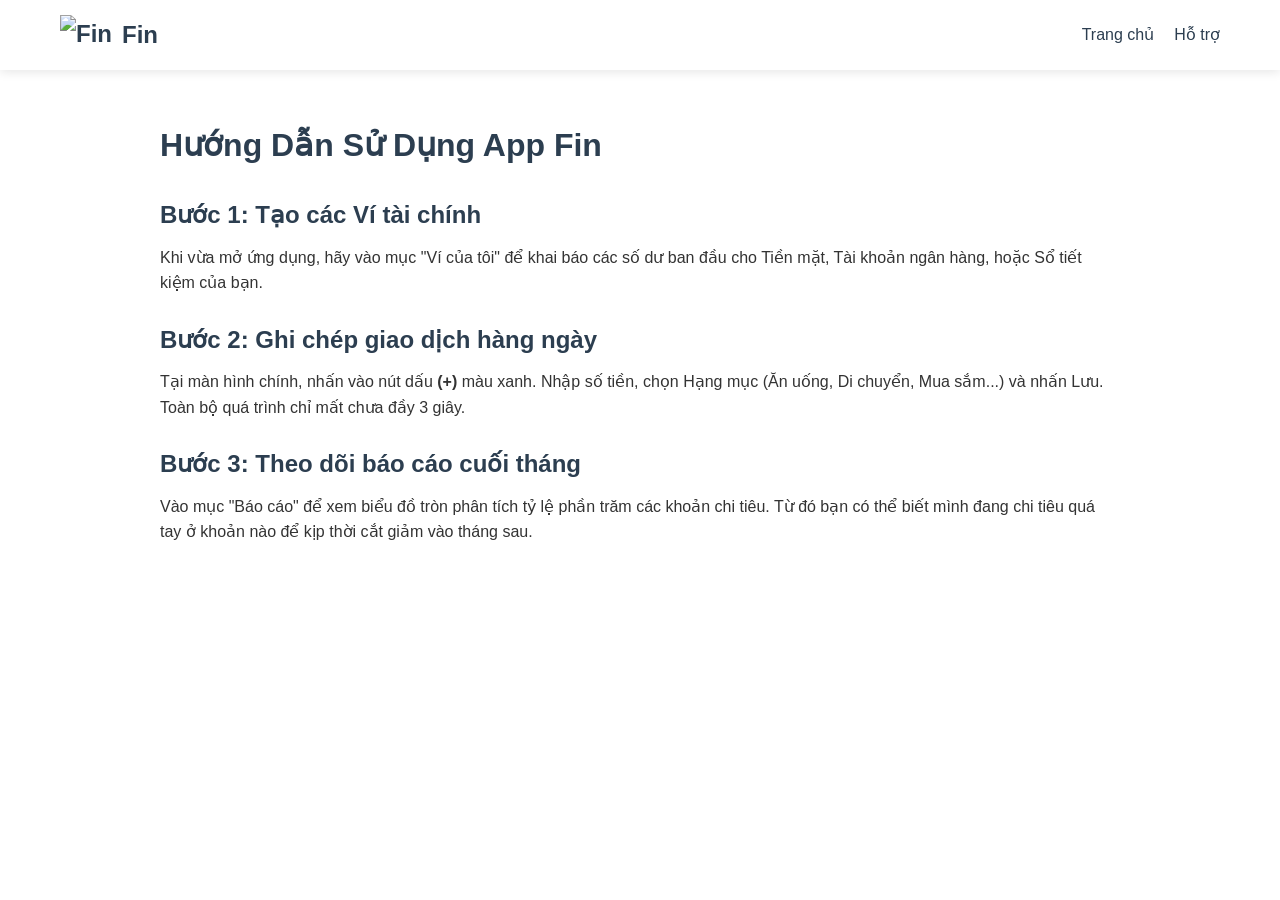
==== guide.html @ 74bb410a "Add files via upload" ====
<!DOCTYPE html>
<html lang="vi">
<head>
    <meta charset="UTF-8">
    <meta name="viewport" content="width=device-width, initial-scale=1.0">
    <title>Hướng dẫn sử dụng - Fin</title>
    <link rel="stylesheet" href="style.css">
</head>
<body>
    <header>
        <nav>
            <a href="index.html" class="logo"><img src="images/logo.png" alt="Fin"><span>Fin</span></a>
            <ul class="nav-links">
                <li><a href="index.html">Trang chủ</a></li>
                <li><a href="support.html">Hỗ trợ</a></li>
            </ul>
        </nav>
    </header>

    <div class="container">
        <h1>Hướng Dẫn Sử Dụng App Fin</h1>
        
        <h2>Bước 1: Tạo các Ví tài chính</h2>
        <p>Khi vừa mở ứng dụng, hãy vào mục "Ví của tôi" để khai báo các số dư ban đầu cho Tiền mặt, Tài khoản ngân hàng, hoặc Sổ tiết kiệm của bạn.</p>

        <h2>Bước 2: Ghi chép giao dịch hàng ngày</h2>
        <p>Tại màn hình chính, nhấn vào nút dấu <b>(+)</b> màu xanh. Nhập số tiền, chọn Hạng mục (Ăn uống, Di chuyển, Mua sắm...) và nhấn Lưu. Toàn bộ quá trình chỉ mất chưa đầy 3 giây.</p>

        <h2>Bước 3: Theo dõi báo cáo cuối tháng</h2>
        <p>Vào mục "Báo cáo" để xem biểu đồ tròn phân tích tỷ lệ phần trăm các khoản chi tiêu. Từ đó bạn có thể biết mình đang chi tiêu quá tay ở khoản nào để kịp thời cắt giảm vào tháng sau.</p>
    </div>
</body>
</html>
---- style.css ----
:root {
    --primary-color: #2ecc71; /* Màu xanh lá tài chính */
    --dark-color: #2c3e50;
    --light-color: #f8f9fa;
    --text-color: #333;
}

* {
    margin: 0;
    padding: 0;
    box-sizing: border-box;
    font-family: 'Segoe UI', Tahoma, Geneva, Verdana, sans-serif;
}

body {
    color: var(--text-color);
    line-height: 1.6;
    background-color: #fff;
}

/* Header & Navigation */
header {
    background: #fff;
    box-shadow: 0 2px 10px rgba(0,0,0,0.1);
    position: sticky;
    top: 0;
    z-index: 1000;
}

nav {
    display: flex;
    justify-content: space-between;
    align-items: center;
    max-width: 1200px;
    margin: 0 auto;
    padding: 15px 20px;
}

.logo {
    display: flex;
    align-items: center;
    gap: 10px;
    text-decoration: none;
    font-size: 24px;
    font-weight: bold;
    color: var(--dark-color);
}

.logo img {
    height: 40px;
    width: auto;
}

.nav-links {
    display: flex;
    list-style: none;
    gap: 20px;
}

.nav-links a {
    text-decoration: none;
    color: var(--dark-color);
    font-weight: 500;
    transition: color 0.3s;
}

.nav-links a:hover {
    color: var(--primary-color);
}

/* Container dùng chung cho các trang con */
.container {
    max-width: 1000px;
    margin: 50px auto;
    padding: 0 20px;
}

.container h1 {
    color: var(--dark-color);
    margin-bottom: 20px;
}

.container h2 {
    color: var(--dark-color);
    margin: 25px 0 10px 0;
}

/* Hero Section (Trang chủ) */
.hero {
    display: flex;
    align-items: center;
    justify-content: space-between;
    max-width: 1200px;
    margin: 0 auto;
    padding: 60px 20px;
    gap: 40px;
}

.hero-text {
    flex: 1;
}

.hero-text h1 {
    font-size: 42px;
    color: var(--dark-color);
    margin-bottom: 20px;
    line-height: 1.2;
}

.hero-text p {
    font-size: 18px;
    color: #666;
    margin-bottom: 30px;
}

.btn-download {
    display: inline-block;
    background-color: var(--primary-color);
    color: #fff;
    padding: 12px 30px;
    text-decoration: none;
    font-weight: bold;
    border-radius: 25px;
    transition: transform 0.2s, background 0.3s;
}

.btn-download:hover {
    background-color: #27ae60;
    transform: translateY(-2px);
}

.hero-image {
    flex: 1;
    text-align: center;
}

.hero-image img {
    max-width: 100%;
    height: auto;
    border-radius: 10px;
}

/* Features Section */
.features {
    background-color: var(--light-color);
    padding: 60px 20px;
}

.features-inner {
    max-width: 1200px;
    margin: 0 auto;
    text-align: center;
}

.features-grid {
    display: grid;
    grid-template-columns: repeat(auto-fit, minmax(250px, 1fr));
    gap: 30px;
    margin-top: 40px;
}

.feature-card {
    background: #fff;
    padding: 30px;
    border-radius: 8px;
    box-shadow: 0 4px 6px rgba(0,0,0,0.05);
}

/* Screenshots Section */
.screenshots {
    padding: 60px 20px;
    max-width: 1200px;
    margin: 0 auto;
    text-align: center;
}

.screenshot-gallery {
    display: flex;
    justify-content: center;
    gap: 20px;
    flex-wrap: wrap;
    margin-top: 40px;
}

.screenshot-gallery img {
    width: 220px;
    border-radius: 15px;
    box-shadow: 0 5px 15px rgba(0,0,0,0.1);
    transition: transform 0.3s;
}

.screenshot-gallery img:hover {
    transform: scale(1.05);
}

/* Footer */
footer {
    background-color: var(--dark-color);
    color: #fff;
    text-align: center;
    padding: 30px 20px;
    margin-top: 50px;
}

footer a {
    color: #bbb;
    text-decoration: none;
    margin: 0 10px;
}

footer a:hover {
    color: #fff;
}

/* Mobile Responsive */
@media (max-width: 768px) {
    .hero {
        flex-direction: column;
        text-align: center;
        padding: 40px 20px;
    }
    .nav-links {
        display: none; /* Thu gọn menu trên mobile nếu cần phát triển thêm hamburger menu */
    }
}
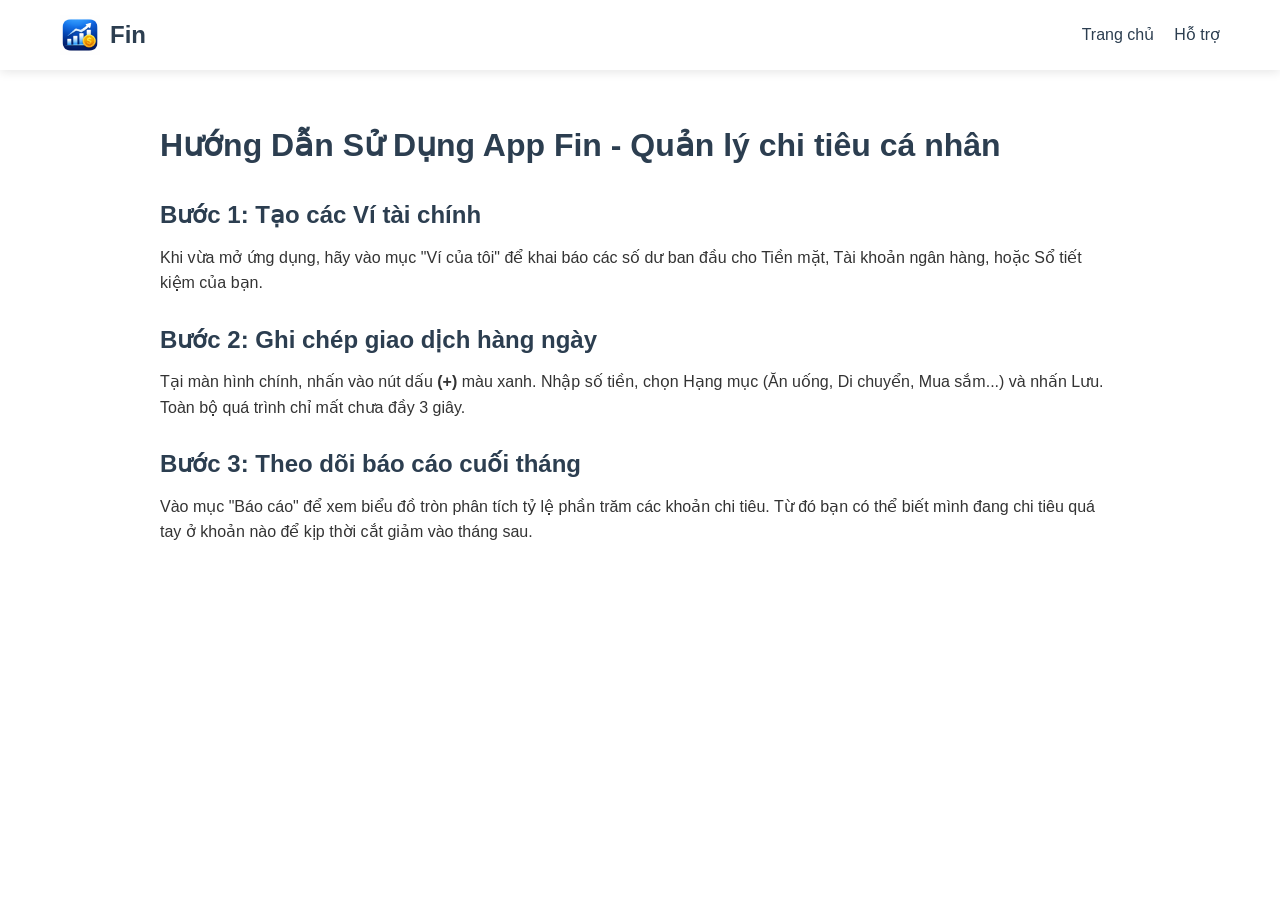
==== commit cb3ee51e: "Enhance usage guide content and structure Updated the usage guide with additional details." ====
--- a/guide.html
+++ b/guide.html
@@ -18,7 +18,7 @@
     </header>
 
     <div class="container">
-        <h1>Hướng Dẫn Sử Dụng App Fin</h1>
+        <h1>Hướng Dẫn Sử Dụng App Fin - Quản lý chi tiêu cá nhân</h1>
         
         <h2>Bước 1: Tạo các Ví tài chính</h2>
         <p>Khi vừa mở ứng dụng, hãy vào mục "Ví của tôi" để khai báo các số dư ban đầu cho Tiền mặt, Tài khoản ngân hàng, hoặc Sổ tiết kiệm của bạn.</p>
@@ -30,4 +30,4 @@
         <p>Vào mục "Báo cáo" để xem biểu đồ tròn phân tích tỷ lệ phần trăm các khoản chi tiêu. Từ đó bạn có thể biết mình đang chi tiêu quá tay ở khoản nào để kịp thời cắt giảm vào tháng sau.</p>
     </div>
 </body>
-</html>+</html>
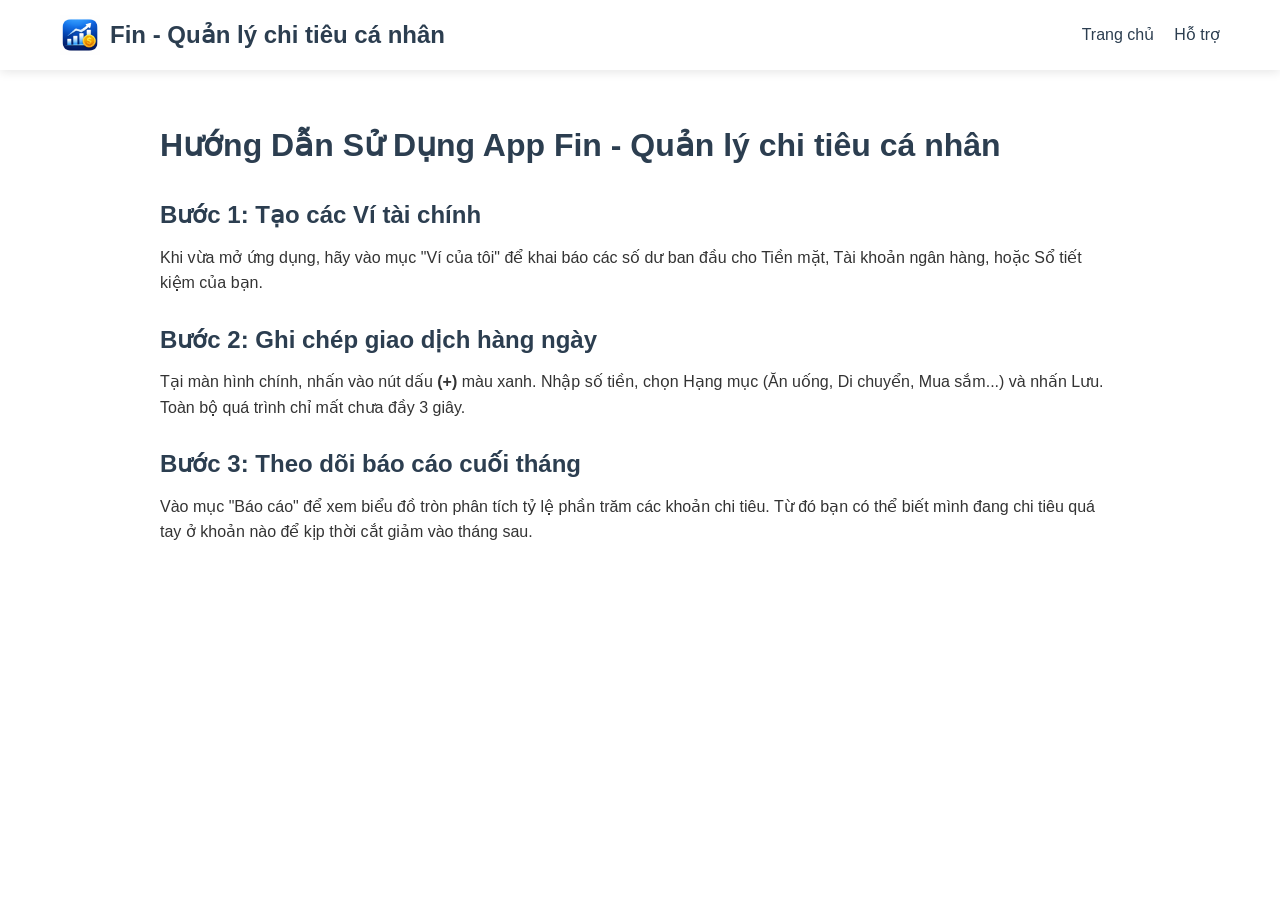
==== commit 90e0c3d0: "Update navigation and content in guide.html" ====
--- a/guide.html
+++ b/guide.html
@@ -9,7 +9,8 @@
 <body>
     <header>
         <nav>
-            <a href="index.html" class="logo"><img src="images/logo.png" alt="Fin"><span>Fin</span></a>
+            <a href="index.html" class="logo"><img src="images/logo.png" alt="Fin">
+                <span>Fin - Quản lý chi tiêu cá nhân</span></a>
             <ul class="nav-links">
                 <li><a href="index.html">Trang chủ</a></li>
                 <li><a href="support.html">Hỗ trợ</a></li>
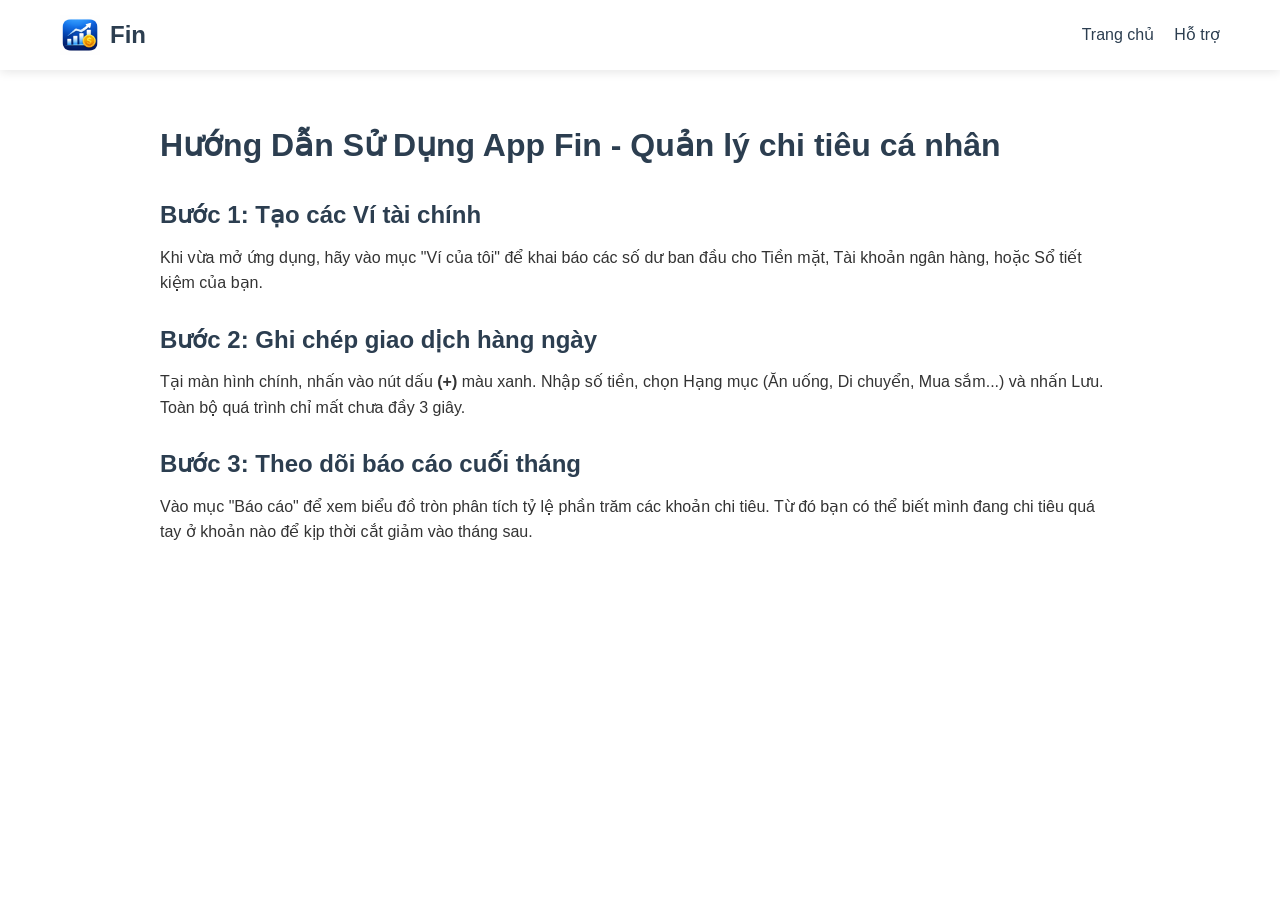
==== commit 67f388b2: "Fix HTML formatting and improve structure" ====
--- a/guide.html
+++ b/guide.html
@@ -10,7 +10,7 @@
     <header>
         <nav>
             <a href="index.html" class="logo"><img src="images/logo.png" alt="Fin">
-                <span>Fin - Quản lý chi tiêu cá nhân</span></a>
+                <span>Fin</span></a>
             <ul class="nav-links">
                 <li><a href="index.html">Trang chủ</a></li>
                 <li><a href="support.html">Hỗ trợ</a></li>
